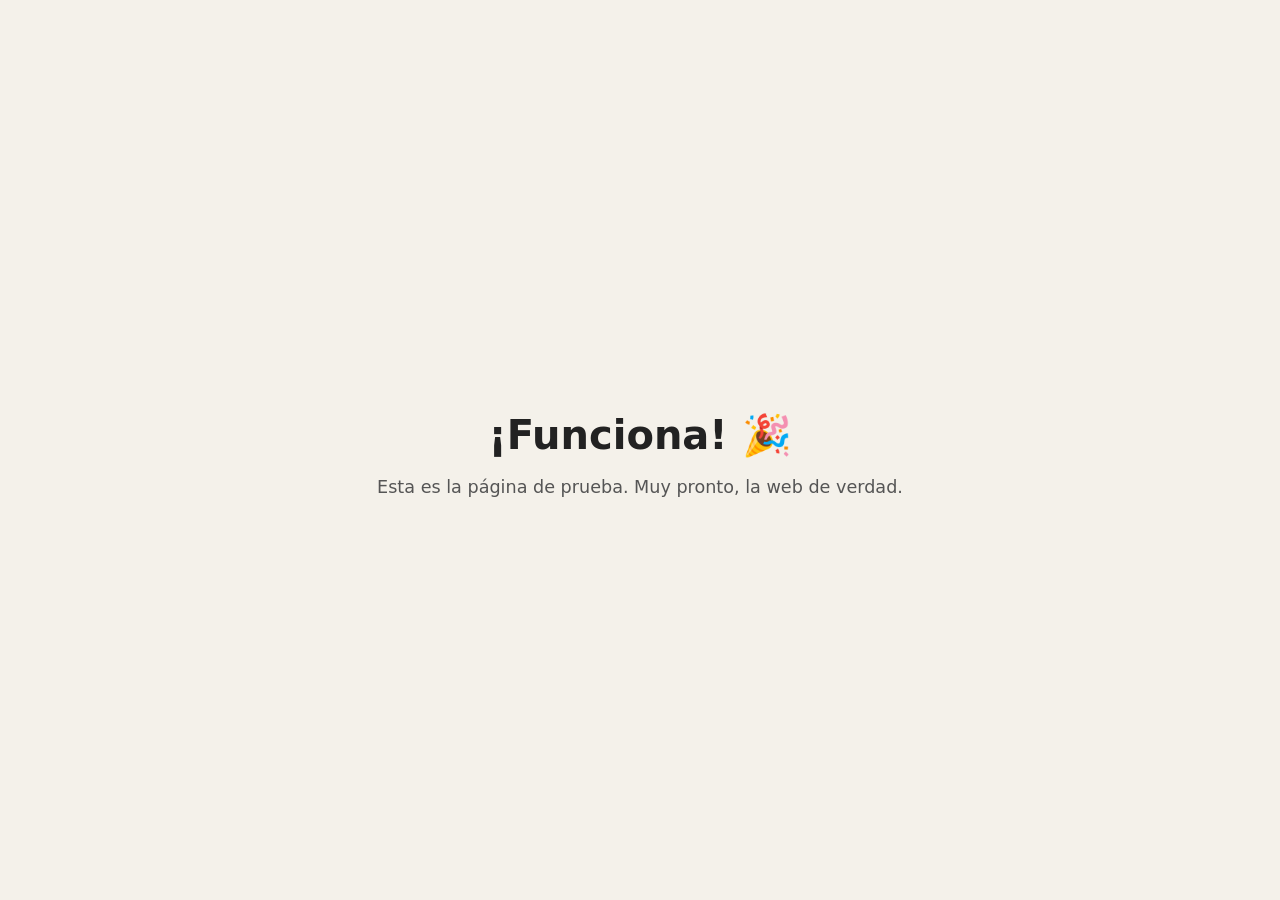
==== index.html @ ac8459cb "Add initial HTML structure for construction page" ====
<!DOCTYPE html> <html lang="es"> <head> <meta charset="UTF-8"> <meta name="viewport" content="width=device-width, initial-scale=1.0"> <title>Web en construcción</title> <style> body { margin: 0; min-height: 100vh; display: flex; align-items: center; justify-content: center; font-family: system-ui, sans-serif; background: #f4f1ea; color: #222; text-align: center; } h1 { font-size: 2.5rem; margin-bottom: 0.5rem; } p  { font-size: 1.1rem; color: #555; } </style> </head> <body> <main> <h1>¡Funciona! 🎉 </h1> <p>Esta es la página de prueba. Muy pronto, la web de verdad.</p> </main> </body> </html>
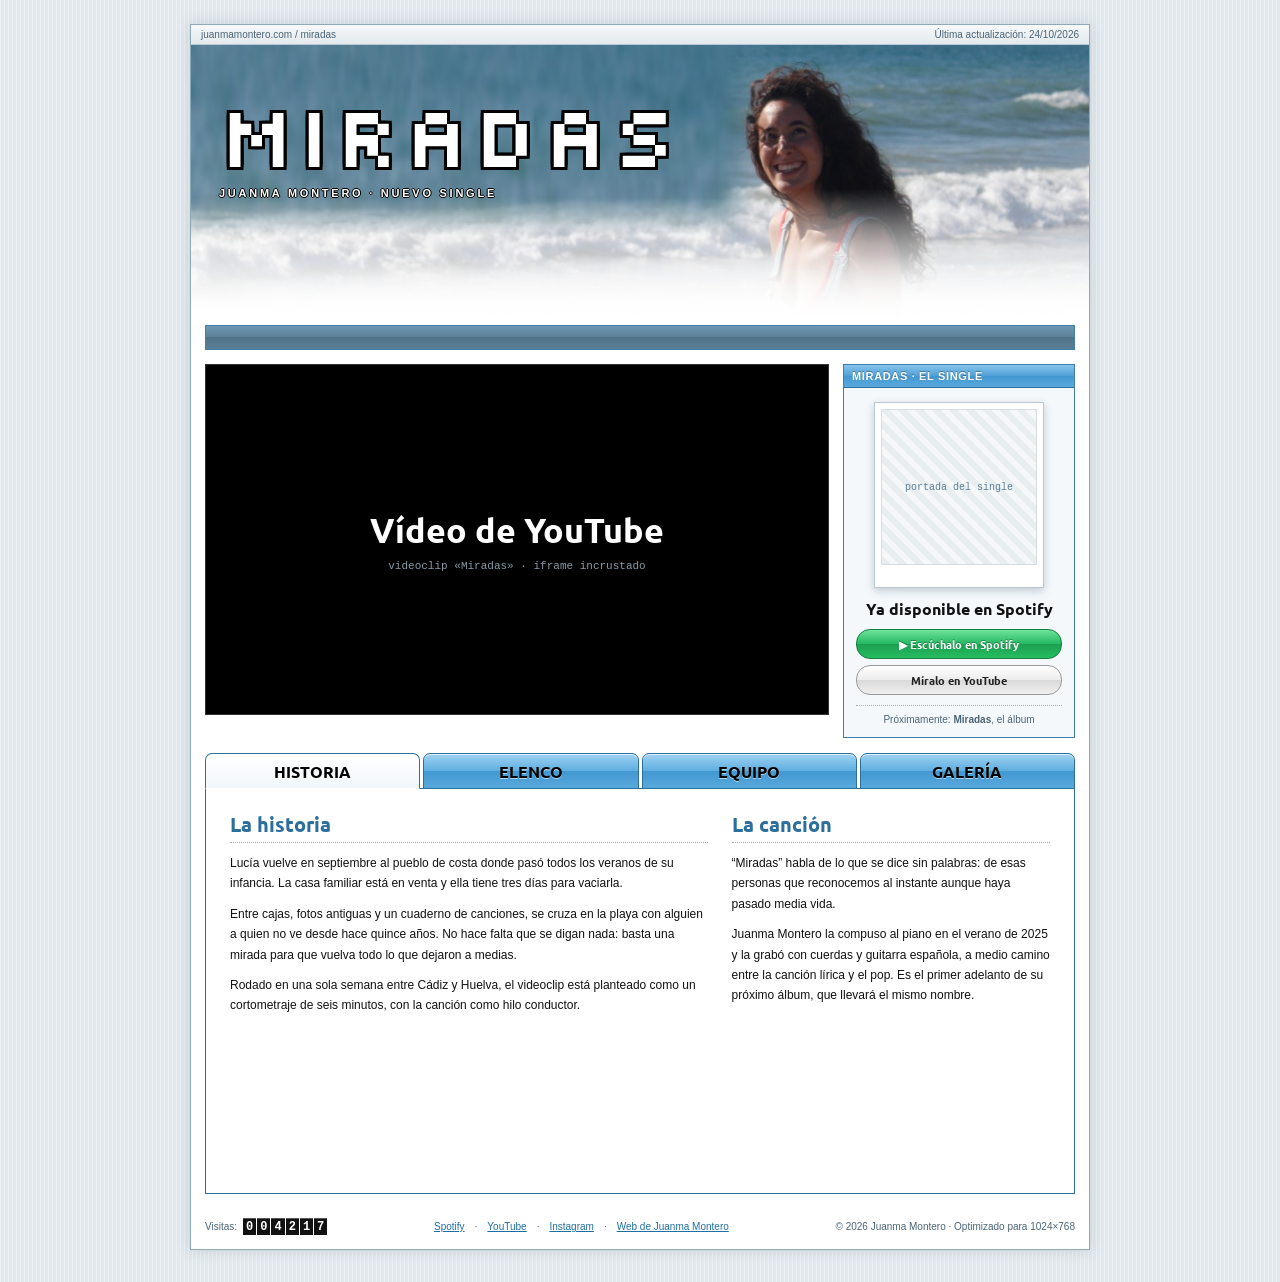
==== commit 62488558: "Publicar la web del single «Miradas» en /miradas Diseño 1b «2005 de verdad» con contenido de relleno" ====
--- a/index.html
+++ b/index.html
@@ -1 +1,14 @@
-<!DOCTYPE html> <html lang="es"> <head> <meta charset="UTF-8"> <meta name="viewport" content="width=device-width, initial-scale=1.0"> <title>Web en construcción</title> <style> body { margin: 0; min-height: 100vh; display: flex; align-items: center; justify-content: center; font-family: system-ui, sans-serif; background: #f4f1ea; color: #222; text-align: center; } h1 { font-size: 2.5rem; margin-bottom: 0.5rem; } p  { font-size: 1.1rem; color: #555; } </style> </head> <body> <main> <h1>¡Funciona! 🎉 </h1> <p>Esta es la página de prueba. Muy pronto, la web de verdad.</p> </main> </body> </html>
+<!DOCTYPE html>
+<html lang="es">
+<head>
+<meta charset="utf-8">
+<title>Juanma Montero</title>
+<!-- Mientras no exista la web personal, la portada lleva a Miradas. -->
+<meta http-equiv="refresh" content="0; url=/miradas/">
+<link rel="canonical" href="https://www.juanmamontero.com/miradas/">
+<script>location.replace('/miradas/' + location.hash);</script>
+</head>
+<body>
+<p><a href="/miradas/">Ir a «Miradas», el nuevo single de Juanma Montero</a></p>
+</body>
+</html>
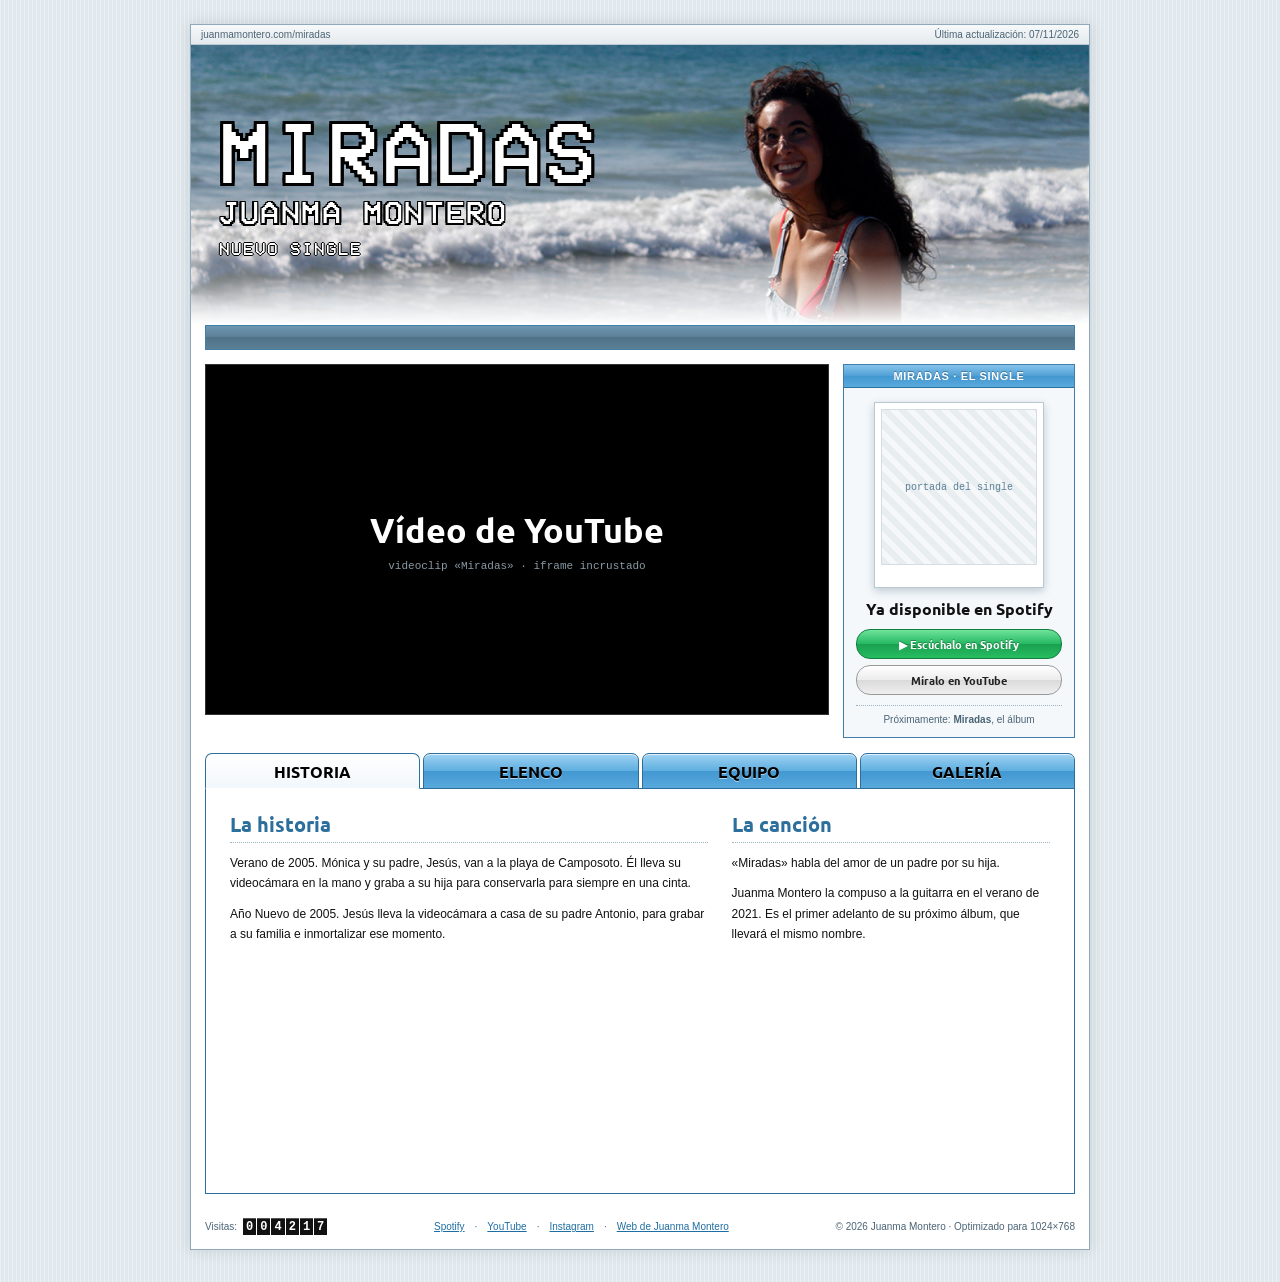
==== commit 6c1283a1: "Añade paquete completo de iconos Co-authored-by: Copilot <223556219+Copilot@users.noreply.github.com" ====
--- a/index.html
+++ b/index.html
@@ -3,6 +3,15 @@
 <head>
 <meta charset="utf-8">
 <title>Juanma Montero</title>
+<link rel="icon" href="/miradas/img/favicon.ico" sizes="any">
+<link rel="icon" type="image/svg+xml" href="/miradas/img/favicon.svg">
+<link rel="icon" type="image/png" sizes="16x16" href="/miradas/img/favicon-16x16.png">
+<link rel="icon" type="image/png" sizes="32x32" href="/miradas/img/favicon-32x32.png">
+<link rel="icon" type="image/png" sizes="512x512" href="/miradas/img/favicon.png">
+<link rel="apple-touch-icon" sizes="180x180" href="/miradas/img/apple-touch-icon.png">
+<link rel="mask-icon" href="/miradas/img/safari-pinned-tab.svg" color="#000000">
+<meta name="msapplication-TileColor" content="#ffffff">
+<meta name="msapplication-config" content="/miradas/browserconfig.xml">
 <!-- Mientras no exista la web personal, la portada lleva a Miradas. -->
 <meta http-equiv="refresh" content="0; url=/miradas/">
 <link rel="canonical" href="https://www.juanmamontero.com/miradas/">
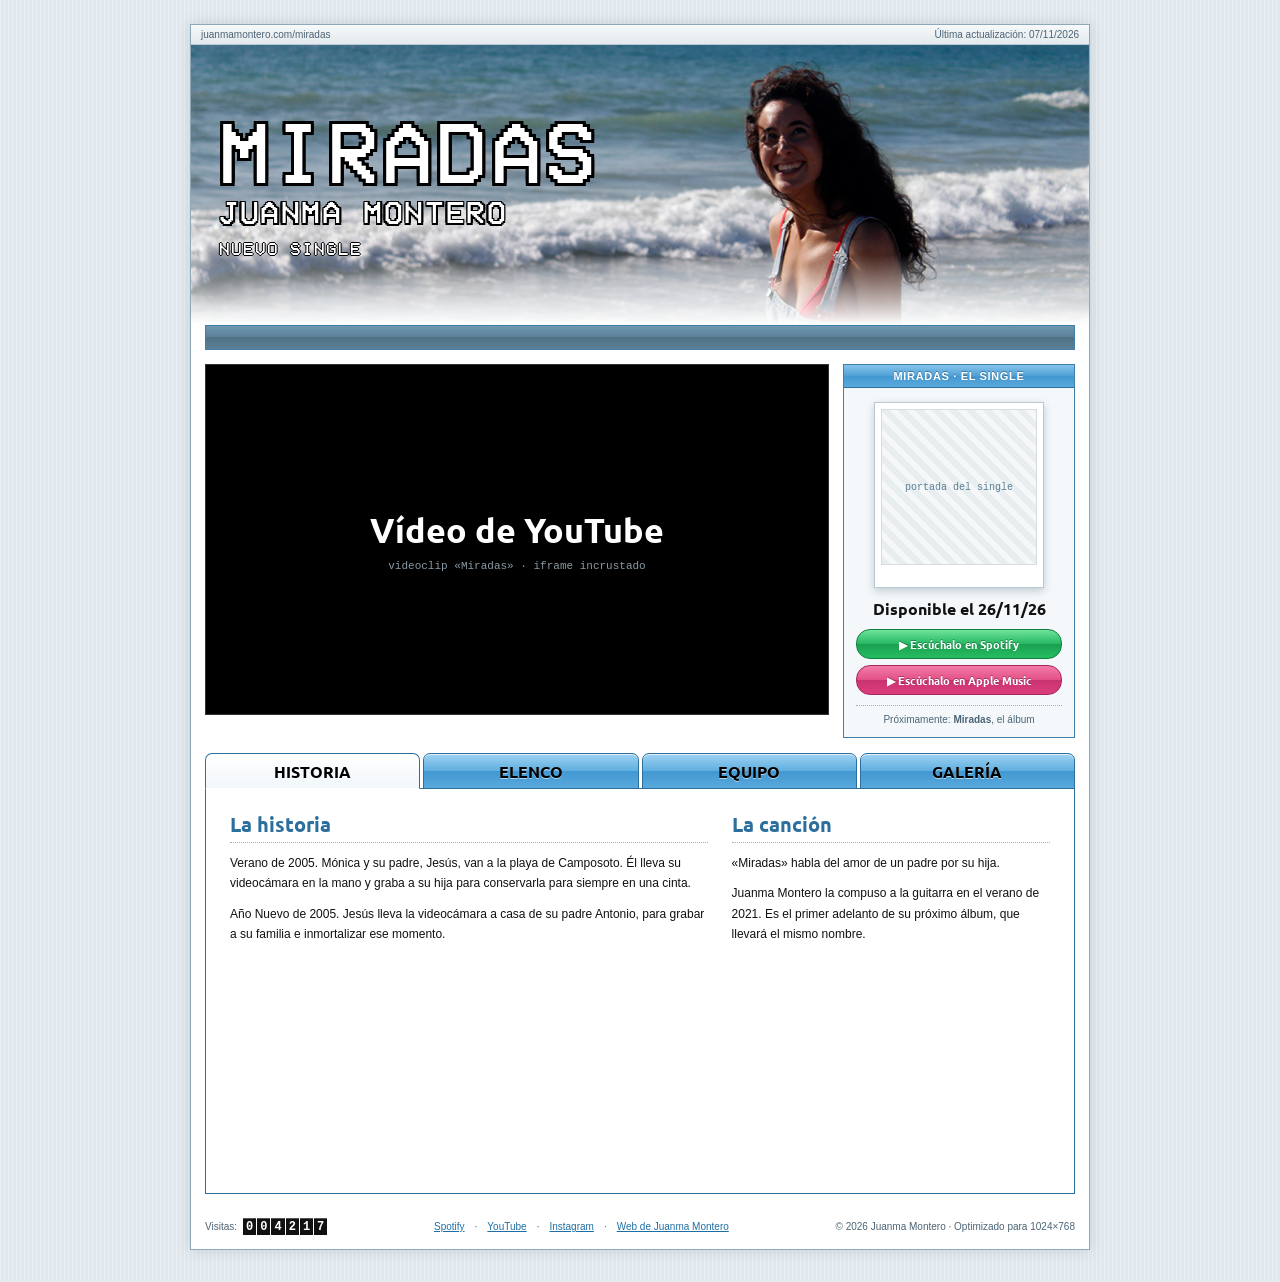
==== commit 5a7ca6e7: "Mejora SEO y anuncia fecha de lanzamiento Co-authored-by: Copilot <223556219+Copilot@users.noreply.g" ====
--- a/index.html
+++ b/index.html
@@ -2,7 +2,8 @@
 <html lang="es">
 <head>
 <meta charset="utf-8">
-<title>Juanma Montero</title>
+<title>«Miradas», nuevo single de Juanma Montero | Videoclip y equipo</title>
+<meta name="description" content="«Miradas», nuevo single de Juanma Montero: disponible el 26/11/26. Una canción sobre el amor de un padre por su hija; descubre el videoclip, su historia y su equipo.">
 <link rel="icon" href="/miradas/img/favicon.ico" sizes="any">
 <link rel="icon" type="image/svg+xml" href="/miradas/img/favicon.svg">
 <link rel="icon" type="image/png" sizes="16x16" href="/miradas/img/favicon-16x16.png">
